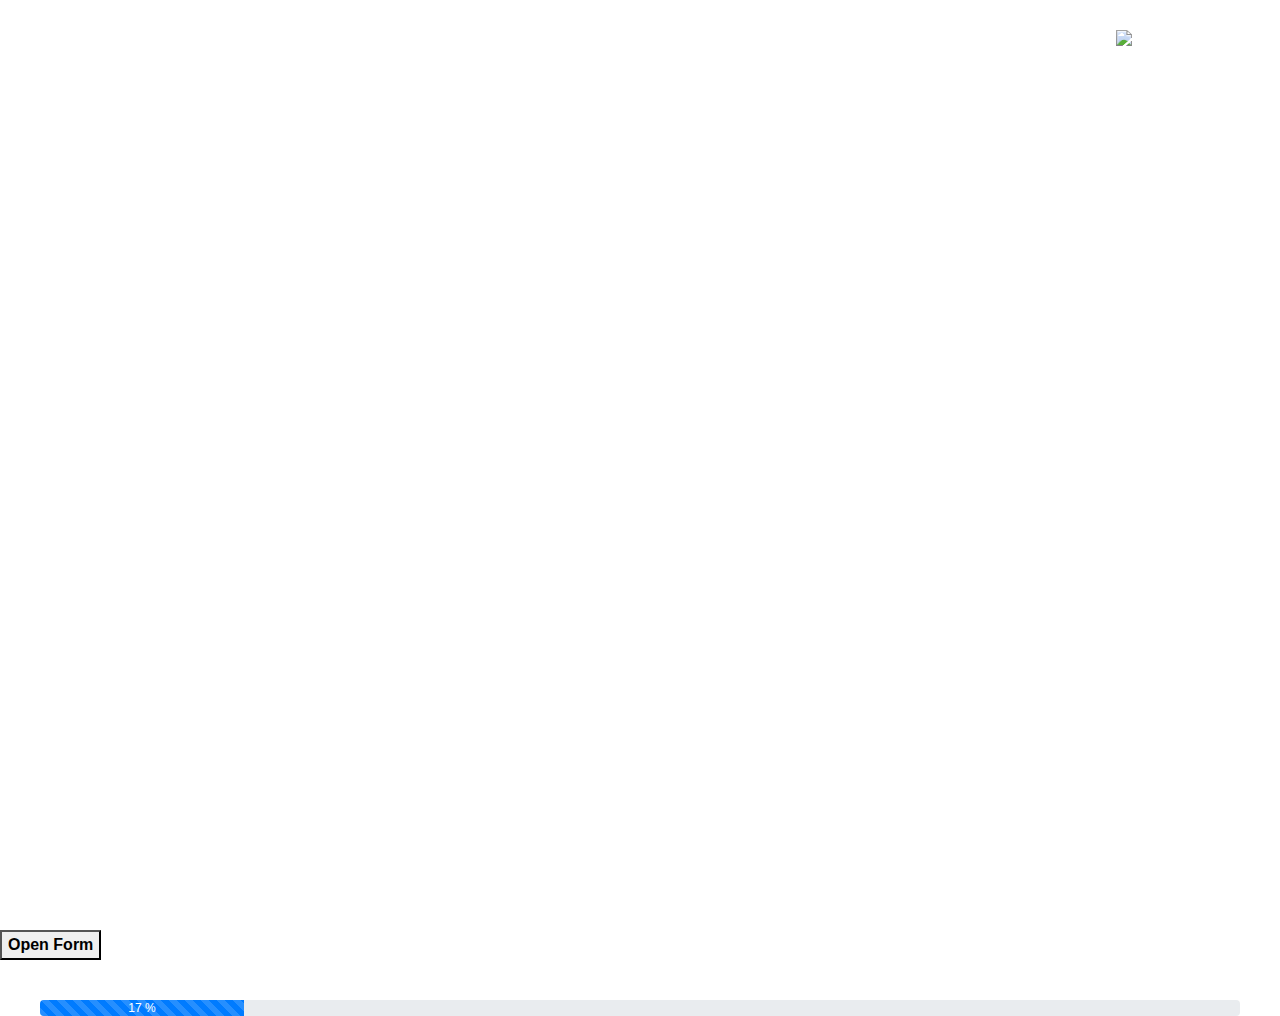
==== bear.html @ 7ff49bf7 "completed progress-bar" ====
<!DOCTYPE html>
<html lang="en">

<head>
    <meta charset="UTF-8">
    <meta http-equiv="X-UA-Compatible" content="IE=edge">
    <meta name="viewport" content="width=device-width, initial-scale=1.0">
    <script type="text/javascript" src="index.js"></script>
    <link rel="stylesheet" href="styleBear.css">
    <link rel="preconnect" href="https://fonts.gstatic.com">
    <link href="https://fonts.googleapis.com/css2?family=Raleway:wght@400;500&display=swap" rel="stylesheet">
    <title>Save the Polar Bear</title>
    <link rel="stylesheet" href="https://stackpath.bootstrapcdn.com/bootstrap/4.5.2/css/bootstrap.min.css">
    <link rel="stylesheet" href="https://maxcdn.bootstrapcdn.com/font-awesome/4.7.0/css/font-awesome.min.css">
    <script src="https://code.jquery.com/jquery-3.5.1.min.js"></script>
    <script src="https://cdn.jsdelivr.net/npm/popper.js@1.16.1/dist/umd/popper.min.js"></script>
    <script src="https://stackpath.bootstrapcdn.com/bootstrap/4.5.2/js/bootstrap.min.js"></script>
</head>

<body>
    <div align="center" class="title" id="title">
        <script>
            loadCountry()
        </script>
    </div>

    <div id="forward" class="nextBtn" style="height: 100%; vertical-align: middle;">
        <a onclick="moveForward();" class="goButton">
            <img id="next" src="forward.png" width="100" style="float: right; margin-right: 5%;">
        </a>
    </div>



    <script type="text/javascript" src="task.js"></script>

    <div class="openBtn">
        <!--
            <form onsubmit="return setAction(this)">
            https://www.javascript-coder.com/html-form/html-form-action/
        -->
        <button class="openButton" onclick="openForm()"><strong>Open Form</strong></button>
    </div>
    <div class="popup">
        <div class="formPopup" id="popupForm">
            <form action="/action_page.php" class="formContainer">
                <h2 style="font-size: 18px; line-height: 20px;">Today you have a climate change trivia:<br><br>What
                    percentage of the global greenhouse gas emissions
                    does the transportation sector emit?</h2>
                <input type="radio" name="trivia" value="a">1%<br>
                <input type="radio" name="trivia" value="b">14%<br>
                <input type="radio" name="trivia" value="c">33%<br>
                <input type="radio" name="trivia" value="d">70%
                <button type="submit" class="btn" style="margin-top: 20px;">Submit</button>
            </form>
        </div>
    </div>
    <script>
        function openForm() {
            document.getElementById("popupForm").style.display = "block";
        }

        function closeForm() {
            document.getElementById("popupForm").style.display = "none";
        }
    </script>


    <!--Progress Bar
        source: https://www.tutorialrepublic.com/twitter-bootstrap-tutorial/bootstrap-progress-bars.php
    -->
    <div class="pb">
        <div class="progress">
            <div class="progress-bar progress-bar-striped" style="min-width: 20px;"></div>
        </div>

        <script type="text/javascript">
            function makeProgress() {
                const total_task = 12
                progress = 2 //localStorage.getItem("currentProgress")
                percentage = Math.round(progress / total_task * 100)

                $(".progress-bar").css("width", percentage + "%").text(percentage + " %");
            }
            makeProgress();
        </script>
    </div>
</body>

</html>
---- styleBear.css ----
body,
html {
    width: 100%;
    height: 100%;
}

body {
    background-image: url("iceberg.gif");
    font-family: 'Raleway', sans-serif;
    color: #1e2e3a;
    height: 100%;
    width: 100%;

    /* Center and scale the image nicely */
    background-position: center;
    background-repeat: no-repeat;
    background-size: cover;

    vertical-align: middle;
}

.title {
    margin-top: 30px;
    font-size: 36px;
}


.nextBtn {
    vertical-align: middle;
}






.popup {
    position: relative;
    text-align: center;
    width: 100%;
}

.formPopup {
    display: none;
    position: fixed;
    left: 45%;
    top: 5%;
    transform: translate(-50%, 5%);
    border: 3px solid #999999;
    z-index: 9;
}

.formContainer {
    max-width: 400px;
    padding: 20px;
    background-color: #fff;
}

.formContainer .btn {
    padding: 12px 20px;
    border: none;
    background-color: #8ebf42;
    color: #fff;
    cursor: pointer;
    width: 100%;
    margin-bottom: 15px;
    opacity: 0.8;
}
tex
.formContainer .btn:hover,
.openButton:hover {
    opacity: 1;
}

.pb{
    margin: 40px;
}
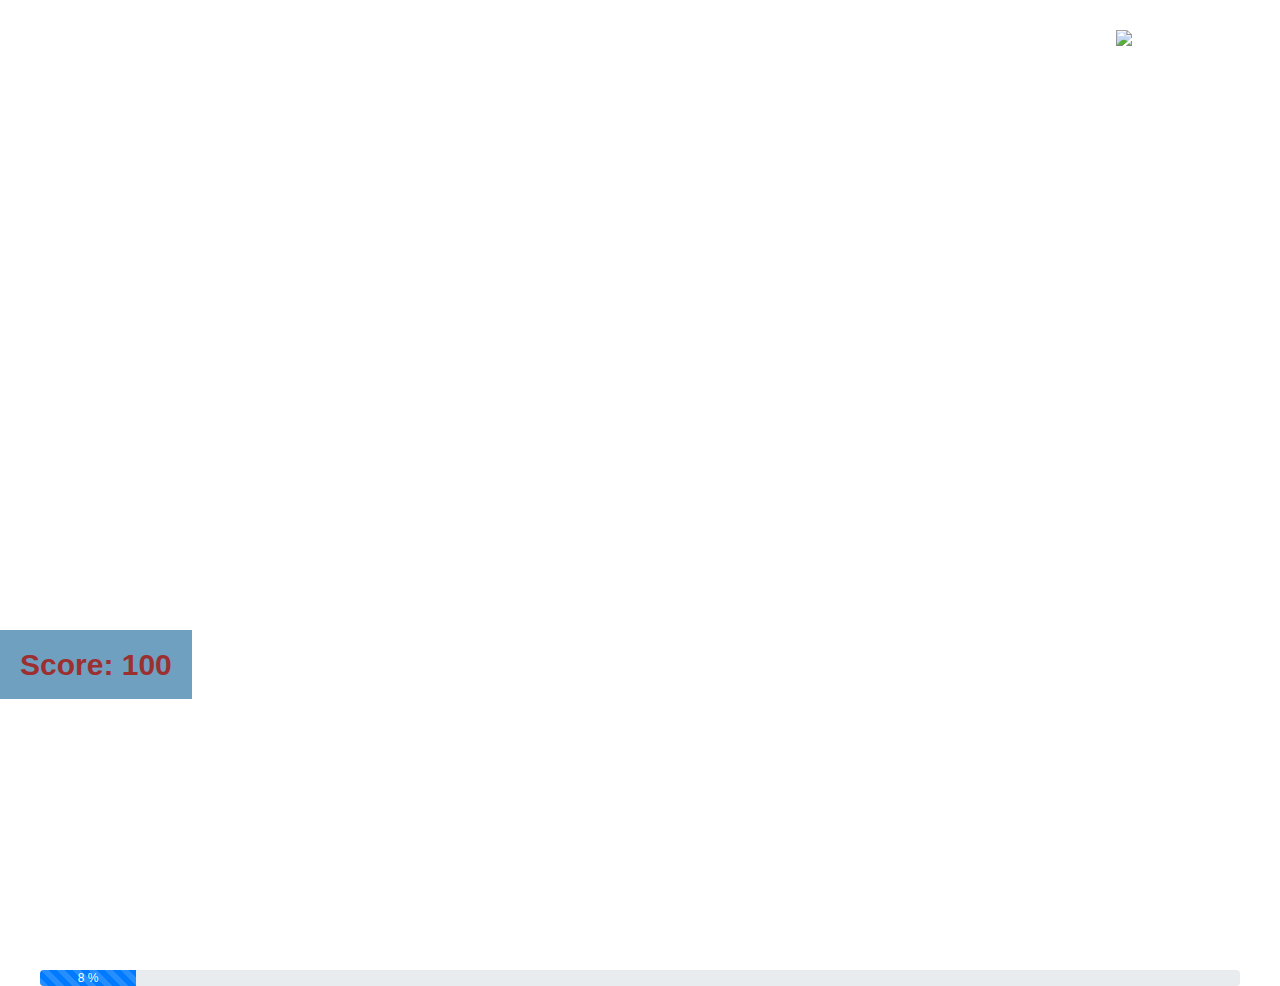
==== commit 818b1db1: "completed show_score" ====
--- a/bear.html
+++ b/bear.html
@@ -17,7 +17,8 @@
     <script src="https://stackpath.bootstrapcdn.com/bootstrap/4.5.2/js/bootstrap.min.js"></script>
 </head>
 
-<body>
+<body onLoad="JavaScript:checkRefresh();">
+
     <div align="center" class="title" id="title">
         <script>
             loadCountry()
@@ -25,25 +26,34 @@
     </div>
 
     <div id="forward" class="nextBtn" style="height: 100%; vertical-align: middle;">
-        <a onclick="moveForward();" class="goButton">
+        <a onclick="openForm();" class="goButton">
             <img id="next" src="forward.png" width="100" style="float: right; margin-right: 5%;">
         </a>
     </div>
 
+    <script type="text/javascript" src="task.js"></script>
 
-
-    <script type="text/javascript" src="task.js"></script>
+    
+    <div class="showScore" id="score">
+        <script>
+            var score = document.getElementById("score")
+            if (localStorage.getItem("score") != null){
+                update_score()
+            } else {
+                const text = document.createTextNode("Score: 100")
+                score.appendChild(text)
+            }   
+        </script>
+    </div>
 
     <div class="openBtn">
         <!--
-            <form onsubmit="return setAction(this)">
-            https://www.javascript-coder.com/html-form/html-form-action/
+            Reference: https://www.earthday.org/the-climate-change-quiz/
         -->
-        <button class="openButton" onclick="openForm()"><strong>Open Form</strong></button>
     </div>
     <div class="popup">
-        <div class="formPopup" id="popupForm">
-            <form action="/action_page.php" class="formContainer">
+        <div class="formPopup" id="popup1">
+            <form action="bear.html" class="formContainer" id="Q1">
                 <h2 style="font-size: 18px; line-height: 20px;">Today you have a climate change trivia:<br><br>What
                     percentage of the global greenhouse gas emissions
                     does the transportation sector emit?</h2>
@@ -51,17 +61,30 @@
                 <input type="radio" name="trivia" value="b">14%<br>
                 <input type="radio" name="trivia" value="c">33%<br>
                 <input type="radio" name="trivia" value="d">70%
-                <button type="submit" class="btn" style="margin-top: 20px;">Submit</button>
+                <button type="submit" class="btn" onclick="collectAnswer()" style="margin-top: 20px;">Submit</button>
             </form>
         </div>
+        <div class="formPopup" id="popup2">
+            <form action="bear.html" class="formContainer" id="Q2">
+                <h2 style="font-size: 18px; line-height: 20px;">Today you have a climate change trivia:<br><br>What
+                    percentage of the global greenhouse gas emissions
+                    does the transportation sector emit?</h2>
+                <input type="radio" name="trivia" value="a">100%<br>
+                <input type="radio" name="trivia" value="b">140%<br>
+                <input type="radio" name="trivia" value="c">330%<br>
+                <input type="radio" name="trivia" value="d">700%
+                <button type="submit" class="btn" onclick="collectAnswer()" style="margin-top: 20px;">Submit</button>
+            </form>
+        </div>
+
     </div>
+
     <script>
         function openForm() {
-            document.getElementById("popupForm").style.display = "block";
-        }
-
-        function closeForm() {
-            document.getElementById("popupForm").style.display = "none";
+            moveForward()
+            progress = localStorage.getItem("currentProgress")
+            popup_id = "popup" + progress.toString()
+            document.getElementById(popup_id).style.display = "block";
         }
     </script>
 
@@ -72,18 +95,10 @@
     <div class="pb">
         <div class="progress">
             <div class="progress-bar progress-bar-striped" style="min-width: 20px;"></div>
+            <script type="text/javascript">
+                makeProgress();
+            </script>
         </div>
-
-        <script type="text/javascript">
-            function makeProgress() {
-                const total_task = 12
-                progress = 2 //localStorage.getItem("currentProgress")
-                percentage = Math.round(progress / total_task * 100)
-
-                $(".progress-bar").css("width", percentage + "%").text(percentage + " %");
-            }
-            makeProgress();
-        </script>
     </div>
 </body>
 
--- a/styleBear.css
+++ b/styleBear.css
@@ -30,10 +30,6 @@
 }
 
 
-
-
-
-
 .popup {
     position: relative;
     text-align: center;
@@ -43,8 +39,8 @@
 .formPopup {
     display: none;
     position: fixed;
-    left: 45%;
-    top: 5%;
+    left: 50%;  
+    top: 30%;
     transform: translate(-50%, 5%);
     border: 3px solid #999999;
     z-index: 9;
@@ -66,7 +62,7 @@
     margin-bottom: 15px;
     opacity: 0.8;
 }
-tex
+
 .formContainer .btn:hover,
 .openButton:hover {
     opacity: 1;
@@ -74,4 +70,15 @@
 
 .pb{
     margin: 40px;
+}
+
+.showScore {
+    top: 70%;
+    font-size: 30px;
+    position: fixed;
+    padding: 12px 20px;
+    border: 10px;
+    background-color: #70a0c0;
+    color: rgb(156, 48, 48);
+    font-weight: bold;
 }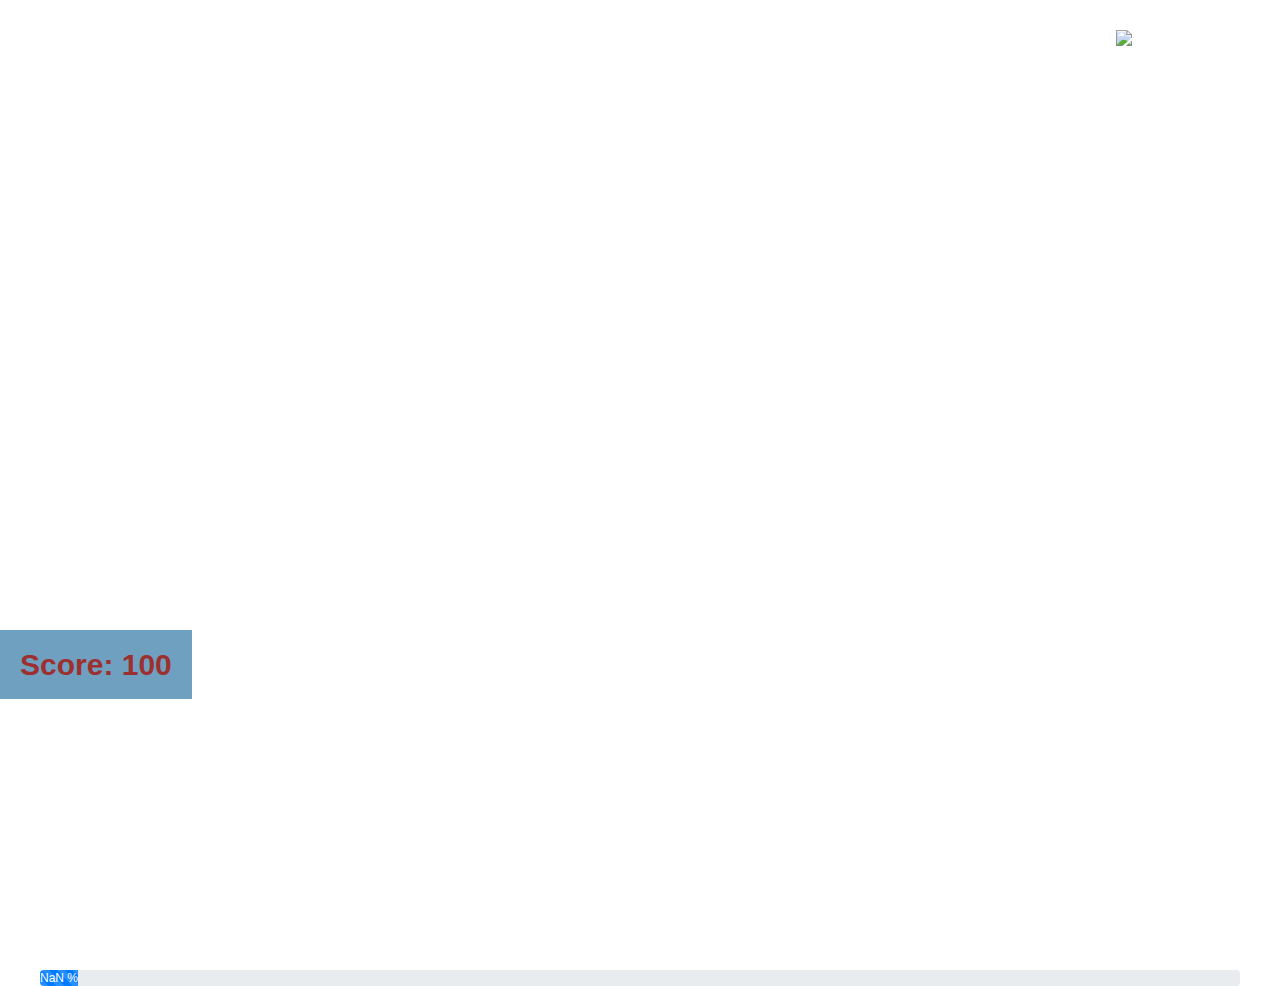
==== commit 5df905cc: "debugged progress-bar, popups, stateHandlers" ====
--- a/bear.html
+++ b/bear.html
@@ -61,7 +61,7 @@
                 <input type="radio" name="trivia" value="b">14%<br>
                 <input type="radio" name="trivia" value="c">33%<br>
                 <input type="radio" name="trivia" value="d">70%
-                <button type="submit" class="btn" onclick="collectAnswer()" style="margin-top: 20px;">Submit</button>
+                <button type="submit" class="btn" id="btn1" onclick="collectAnswer()" style="margin-top: 20px;">Submit</button>
             </form>
         </div>
         <div class="formPopup" id="popup2">
@@ -73,7 +73,103 @@
                 <input type="radio" name="trivia" value="b">140%<br>
                 <input type="radio" name="trivia" value="c">330%<br>
                 <input type="radio" name="trivia" value="d">700%
-                <button type="submit" class="btn" onclick="collectAnswer()" style="margin-top: 20px;">Submit</button>
+                <button type="submit" class="btn" id="btn2" onclick="collectAnswer()" style="margin-top: 20px;" >Submit</button>
+            </form>
+        </div>
+        <div class="formPopup" id="popup3">
+            <form action="bear.html" class="formContainer" id="Q3">
+                <h2 style="font-size: 18px; line-height: 20px;">Today you have a climate change trivia:<br><br>What
+                    percentage of the global greenhouse gas emissions
+                    does the transportation sector emit?</h2>
+                <input type="radio" name="trivia" value="a">100%<br>
+                <input type="radio" name="trivia" value="b">140%<br>
+                <input type="radio" name="trivia" value="c">330%<br>
+                <input type="radio" name="trivia" value="d">700%
+                <button type="submit" class="btn" id="btn3" onclick="collectAnswer()" style="margin-top: 20px;" >Submit</button>
+            </form>
+        </div>
+        <div class="formPopup" id="popup4">
+            <form action="bear.html" class="formContainer" id="Q4">
+                <h2 style="font-size: 18px; line-height: 20px;">Today you have a climate change trivia:<br><br>What
+                    percentage of the global greenhouse gas emissions
+                    does the transportation sector emit?</h2>
+                <input type="radio" name="trivia" value="a">100%<br>
+                <input type="radio" name="trivia" value="b">140%<br>
+                <input type="radio" name="trivia" value="c">330%<br>
+                <input type="radio" name="trivia" value="d">700%
+                <button type="submit" class="btn" id="btn4" onclick="collectAnswer()" style="margin-top: 20px;" >Submit</button>
+            </form>
+        </div>
+        <div class="formPopup" id="popup5">
+            <form action="bear.html" class="formContainer" id="Q5">
+                <h2 style="font-size: 18px; line-height: 20px;">Today you have a climate change trivia:<br><br>What
+                    percentage of the global greenhouse gas emissions
+                    does the transportation sector emit?</h2>
+                <input type="radio" name="trivia" value="a">100%<br>
+                <input type="radio" name="trivia" value="b">140%<br>
+                <input type="radio" name="trivia" value="c">330%<br>
+                <input type="radio" name="trivia" value="d">700%
+                <button type="submit" class="btn" id="btn5" onclick="collectAnswer()" style="margin-top: 20px;" >Submit</button>
+            </form>
+        </div>
+        <div class="formPopup" id="popup6">
+            <form action="bear.html" class="formContainer" id="Q6">
+                <h2 style="font-size: 18px; line-height: 20px;">Today you have a climate change trivia:<br><br>What
+                    percentage of the global greenhouse gas emissions
+                    does the transportation sector emit?</h2>
+                <input type="radio" name="trivia" value="a">100%<br>
+                <input type="radio" name="trivia" value="b">140%<br>
+                <input type="radio" name="trivia" value="c">330%<br>
+                <input type="radio" name="trivia" value="d">700%
+                <button type="submit" class="btn" id="btn6" onclick="collectAnswer()" style="margin-top: 20px;" >Submit</button>
+            </form>
+        </div>
+        <div class="formPopup" id="popup7">
+            <form action="bear.html" class="formContainer" id="Q7">
+                <h2 style="font-size: 18px; line-height: 20px;">Today you have a climate change trivia:<br><br>What
+                    percentage of the global greenhouse gas emissions
+                    does the transportation sector emit?</h2>
+                <input type="radio" name="trivia" value="a">100%<br>
+                <input type="radio" name="trivia" value="b">140%<br>
+                <input type="radio" name="trivia" value="c">330%<br>
+                <input type="radio" name="trivia" value="d">700%
+                <button type="submit" class="btn" id="btn7" onclick="collectAnswer()" style="margin-top: 20px;" >Submit</button>
+            </form>
+        </div>
+        <div class="formPopup" id="popup8">
+            <form action="bear.html" class="formContainer" id="Q8">
+                <h2 style="font-size: 18px; line-height: 20px;">Today you have a climate change trivia:<br><br>What
+                    percentage of the global greenhouse gas emissions
+                    does the transportation sector emit?</h2>
+                <input type="radio" name="trivia" value="a">100%<br>
+                <input type="radio" name="trivia" value="b">140%<br>
+                <input type="radio" name="trivia" value="c">330%<br>
+                <input type="radio" name="trivia" value="d">700%
+                <button type="submit" class="btn" id="btn8" onclick="collectAnswer()" style="margin-top: 20px;" >Submit</button>
+            </form>
+        </div>
+        <div class="formPopup" id="popup9">
+            <form action="bear.html" class="formContainer" id="Q9">
+                <h2 style="font-size: 18px; line-height: 20px;">Today you have a climate change trivia:<br><br>What
+                    percentage of the global greenhouse gas emissions
+                    does the transportation sector emit?</h2>
+                <input type="radio" name="trivia" value="a">100%<br>
+                <input type="radio" name="trivia" value="b">140%<br>
+                <input type="radio" name="trivia" value="c">330%<br>
+                <input type="radio" name="trivia" value="d">700%
+                <button type="submit" class="btn" id="btn9" onclick="collectAnswer()" style="margin-top: 20px;" >Submit</button>
+            </form>
+        </div>
+        <div class="formPopup" id="popup10">
+            <form action="bear.html" class="formContainer" id="Q10">
+                <h2 style="font-size: 18px; line-height: 20px;">Today you have a climate change trivia:<br><br>What
+                    percentage of the global greenhouse gas emissions
+                    does the transportation sector emit?</h2>
+                <input type="radio" name="trivia" value="a">100%<br>
+                <input type="radio" name="trivia" value="b">140%<br>
+                <input type="radio" name="trivia" value="c">330%<br>
+                <input type="radio" name="trivia" value="d">700%
+                <button type="submit" class="btn" id="btn10" onclick="collectAnswer()" style="margin-top: 20px;" >Submit</button>
             </form>
         </div>
 
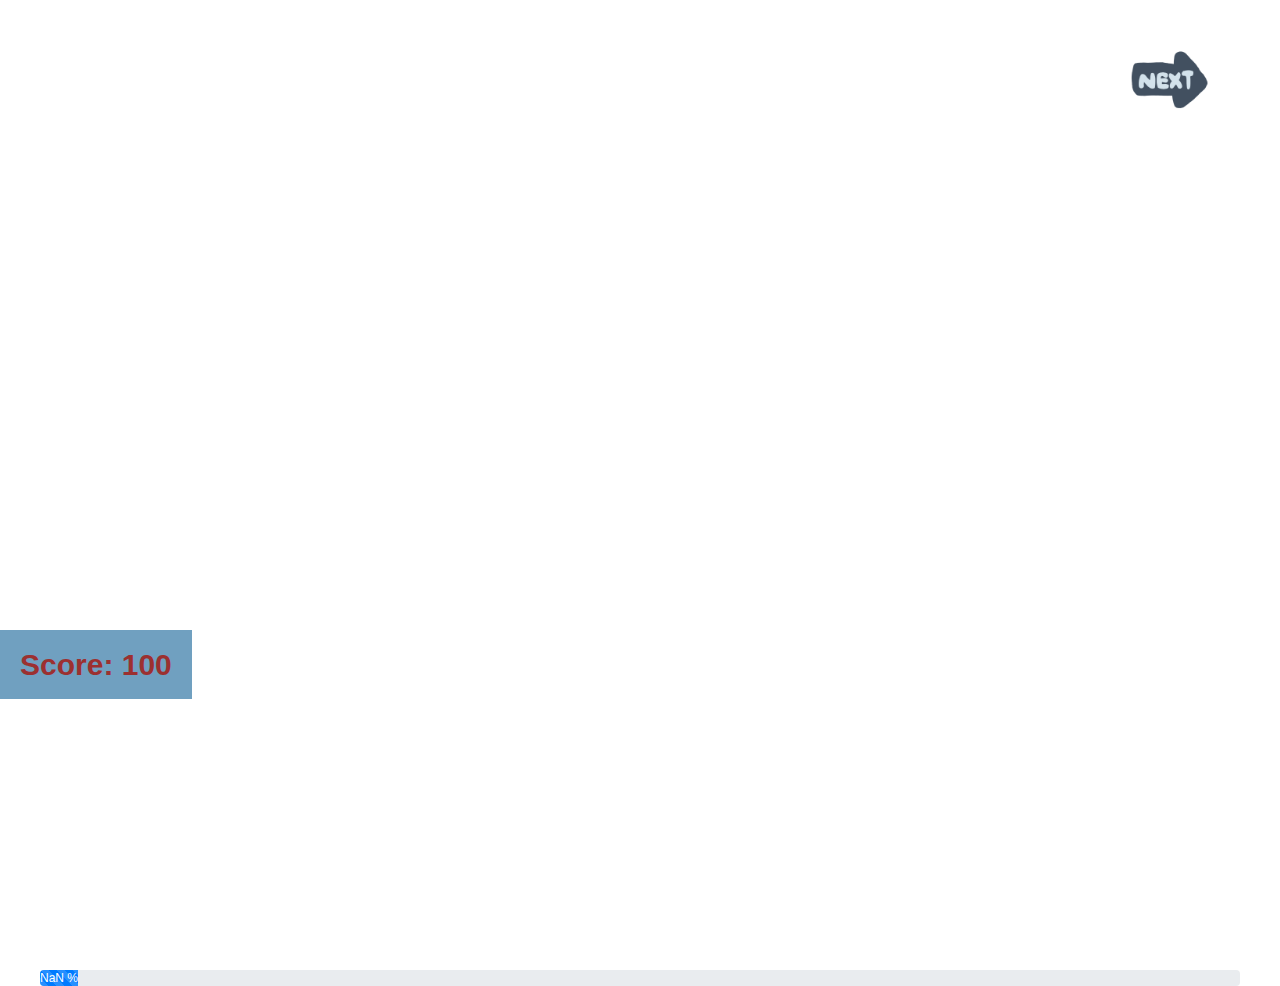
==== commit d0ecd6cf: "Add files via upload" ====
--- a/bear.html
+++ b/bear.html
@@ -1,201 +1,183 @@
-<!DOCTYPE html>
-<html lang="en">
-
-<head>
-    <meta charset="UTF-8">
-    <meta http-equiv="X-UA-Compatible" content="IE=edge">
-    <meta name="viewport" content="width=device-width, initial-scale=1.0">
-    <script type="text/javascript" src="index.js"></script>
-    <link rel="stylesheet" href="styleBear.css">
-    <link rel="preconnect" href="https://fonts.gstatic.com">
-    <link href="https://fonts.googleapis.com/css2?family=Raleway:wght@400;500&display=swap" rel="stylesheet">
-    <title>Save the Polar Bear</title>
-    <link rel="stylesheet" href="https://stackpath.bootstrapcdn.com/bootstrap/4.5.2/css/bootstrap.min.css">
-    <link rel="stylesheet" href="https://maxcdn.bootstrapcdn.com/font-awesome/4.7.0/css/font-awesome.min.css">
-    <script src="https://code.jquery.com/jquery-3.5.1.min.js"></script>
-    <script src="https://cdn.jsdelivr.net/npm/popper.js@1.16.1/dist/umd/popper.min.js"></script>
-    <script src="https://stackpath.bootstrapcdn.com/bootstrap/4.5.2/js/bootstrap.min.js"></script>
-</head>
-
-<body onLoad="JavaScript:checkRefresh();">
-
-    <div align="center" class="title" id="title">
-        <script>
-            loadCountry()
-        </script>
-    </div>
-
-    <div id="forward" class="nextBtn" style="height: 100%; vertical-align: middle;">
-        <a onclick="openForm();" class="goButton">
-            <img id="next" src="forward.png" width="100" style="float: right; margin-right: 5%;">
-        </a>
-    </div>
-
-    <script type="text/javascript" src="task.js"></script>
-
-    
-    <div class="showScore" id="score">
-        <script>
-            var score = document.getElementById("score")
-            if (localStorage.getItem("score") != null){
-                update_score()
-            } else {
-                const text = document.createTextNode("Score: 100")
-                score.appendChild(text)
-            }   
-        </script>
-    </div>
-
-    <div class="openBtn">
-        <!--
-            Reference: https://www.earthday.org/the-climate-change-quiz/
-        -->
-    </div>
-    <div class="popup">
-        <div class="formPopup" id="popup1">
-            <form action="bear.html" class="formContainer" id="Q1">
-                <h2 style="font-size: 18px; line-height: 20px;">Today you have a climate change trivia:<br><br>What
-                    percentage of the global greenhouse gas emissions
-                    does the transportation sector emit?</h2>
-                <input type="radio" name="trivia" value="a">1%<br>
-                <input type="radio" name="trivia" value="b">14%<br>
-                <input type="radio" name="trivia" value="c">33%<br>
-                <input type="radio" name="trivia" value="d">70%
-                <button type="submit" class="btn" id="btn1" onclick="collectAnswer()" style="margin-top: 20px;">Submit</button>
-            </form>
-        </div>
-        <div class="formPopup" id="popup2">
-            <form action="bear.html" class="formContainer" id="Q2">
-                <h2 style="font-size: 18px; line-height: 20px;">Today you have a climate change trivia:<br><br>What
-                    percentage of the global greenhouse gas emissions
-                    does the transportation sector emit?</h2>
-                <input type="radio" name="trivia" value="a">100%<br>
-                <input type="radio" name="trivia" value="b">140%<br>
-                <input type="radio" name="trivia" value="c">330%<br>
-                <input type="radio" name="trivia" value="d">700%
-                <button type="submit" class="btn" id="btn2" onclick="collectAnswer()" style="margin-top: 20px;" >Submit</button>
-            </form>
-        </div>
-        <div class="formPopup" id="popup3">
-            <form action="bear.html" class="formContainer" id="Q3">
-                <h2 style="font-size: 18px; line-height: 20px;">Today you have a climate change trivia:<br><br>What
-                    percentage of the global greenhouse gas emissions
-                    does the transportation sector emit?</h2>
-                <input type="radio" name="trivia" value="a">100%<br>
-                <input type="radio" name="trivia" value="b">140%<br>
-                <input type="radio" name="trivia" value="c">330%<br>
-                <input type="radio" name="trivia" value="d">700%
-                <button type="submit" class="btn" id="btn3" onclick="collectAnswer()" style="margin-top: 20px;" >Submit</button>
-            </form>
-        </div>
-        <div class="formPopup" id="popup4">
-            <form action="bear.html" class="formContainer" id="Q4">
-                <h2 style="font-size: 18px; line-height: 20px;">Today you have a climate change trivia:<br><br>What
-                    percentage of the global greenhouse gas emissions
-                    does the transportation sector emit?</h2>
-                <input type="radio" name="trivia" value="a">100%<br>
-                <input type="radio" name="trivia" value="b">140%<br>
-                <input type="radio" name="trivia" value="c">330%<br>
-                <input type="radio" name="trivia" value="d">700%
-                <button type="submit" class="btn" id="btn4" onclick="collectAnswer()" style="margin-top: 20px;" >Submit</button>
-            </form>
-        </div>
-        <div class="formPopup" id="popup5">
-            <form action="bear.html" class="formContainer" id="Q5">
-                <h2 style="font-size: 18px; line-height: 20px;">Today you have a climate change trivia:<br><br>What
-                    percentage of the global greenhouse gas emissions
-                    does the transportation sector emit?</h2>
-                <input type="radio" name="trivia" value="a">100%<br>
-                <input type="radio" name="trivia" value="b">140%<br>
-                <input type="radio" name="trivia" value="c">330%<br>
-                <input type="radio" name="trivia" value="d">700%
-                <button type="submit" class="btn" id="btn5" onclick="collectAnswer()" style="margin-top: 20px;" >Submit</button>
-            </form>
-        </div>
-        <div class="formPopup" id="popup6">
-            <form action="bear.html" class="formContainer" id="Q6">
-                <h2 style="font-size: 18px; line-height: 20px;">Today you have a climate change trivia:<br><br>What
-                    percentage of the global greenhouse gas emissions
-                    does the transportation sector emit?</h2>
-                <input type="radio" name="trivia" value="a">100%<br>
-                <input type="radio" name="trivia" value="b">140%<br>
-                <input type="radio" name="trivia" value="c">330%<br>
-                <input type="radio" name="trivia" value="d">700%
-                <button type="submit" class="btn" id="btn6" onclick="collectAnswer()" style="margin-top: 20px;" >Submit</button>
-            </form>
-        </div>
-        <div class="formPopup" id="popup7">
-            <form action="bear.html" class="formContainer" id="Q7">
-                <h2 style="font-size: 18px; line-height: 20px;">Today you have a climate change trivia:<br><br>What
-                    percentage of the global greenhouse gas emissions
-                    does the transportation sector emit?</h2>
-                <input type="radio" name="trivia" value="a">100%<br>
-                <input type="radio" name="trivia" value="b">140%<br>
-                <input type="radio" name="trivia" value="c">330%<br>
-                <input type="radio" name="trivia" value="d">700%
-                <button type="submit" class="btn" id="btn7" onclick="collectAnswer()" style="margin-top: 20px;" >Submit</button>
-            </form>
-        </div>
-        <div class="formPopup" id="popup8">
-            <form action="bear.html" class="formContainer" id="Q8">
-                <h2 style="font-size: 18px; line-height: 20px;">Today you have a climate change trivia:<br><br>What
-                    percentage of the global greenhouse gas emissions
-                    does the transportation sector emit?</h2>
-                <input type="radio" name="trivia" value="a">100%<br>
-                <input type="radio" name="trivia" value="b">140%<br>
-                <input type="radio" name="trivia" value="c">330%<br>
-                <input type="radio" name="trivia" value="d">700%
-                <button type="submit" class="btn" id="btn8" onclick="collectAnswer()" style="margin-top: 20px;" >Submit</button>
-            </form>
-        </div>
-        <div class="formPopup" id="popup9">
-            <form action="bear.html" class="formContainer" id="Q9">
-                <h2 style="font-size: 18px; line-height: 20px;">Today you have a climate change trivia:<br><br>What
-                    percentage of the global greenhouse gas emissions
-                    does the transportation sector emit?</h2>
-                <input type="radio" name="trivia" value="a">100%<br>
-                <input type="radio" name="trivia" value="b">140%<br>
-                <input type="radio" name="trivia" value="c">330%<br>
-                <input type="radio" name="trivia" value="d">700%
-                <button type="submit" class="btn" id="btn9" onclick="collectAnswer()" style="margin-top: 20px;" >Submit</button>
-            </form>
-        </div>
-        <div class="formPopup" id="popup10">
-            <form action="bear.html" class="formContainer" id="Q10">
-                <h2 style="font-size: 18px; line-height: 20px;">Today you have a climate change trivia:<br><br>What
-                    percentage of the global greenhouse gas emissions
-                    does the transportation sector emit?</h2>
-                <input type="radio" name="trivia" value="a">100%<br>
-                <input type="radio" name="trivia" value="b">140%<br>
-                <input type="radio" name="trivia" value="c">330%<br>
-                <input type="radio" name="trivia" value="d">700%
-                <button type="submit" class="btn" id="btn10" onclick="collectAnswer()" style="margin-top: 20px;" >Submit</button>
-            </form>
-        </div>
-
-    </div>
-
-    <script>
-        function openForm() {
-            moveForward()
-            progress = localStorage.getItem("currentProgress")
-            popup_id = "popup" + progress.toString()
-            document.getElementById(popup_id).style.display = "block";
-        }
-    </script>
-
-
-    <!--Progress Bar
-        source: https://www.tutorialrepublic.com/twitter-bootstrap-tutorial/bootstrap-progress-bars.php
-    -->
-    <div class="pb">
-        <div class="progress">
-            <div class="progress-bar progress-bar-striped" style="min-width: 20px;"></div>
-            <script type="text/javascript">
-                makeProgress();
-            </script>
-        </div>
-    </div>
-</body>
-
+<!DOCTYPE html>
+<html lang="en">
+
+<head>
+    <meta charset="UTF-8">
+    <meta http-equiv="X-UA-Compatible" content="IE=edge">
+    <meta name="viewport" content="width=device-width, initial-scale=1.0">
+    <script type="text/javascript" src="index.js"></script>
+    <link rel="stylesheet" href="styleBear.css">
+    <link rel="preconnect" href="https://fonts.gstatic.com">
+    <link href="https://fonts.googleapis.com/css2?family=Raleway:wght@400;500&display=swap" rel="stylesheet">
+    <title>Save the Polar Bear</title>
+    <link rel="stylesheet" href="https://stackpath.bootstrapcdn.com/bootstrap/4.5.2/css/bootstrap.min.css">
+    <link rel="stylesheet" href="https://maxcdn.bootstrapcdn.com/font-awesome/4.7.0/css/font-awesome.min.css">
+    <script src="https://code.jquery.com/jquery-3.5.1.min.js"></script>
+    <script src="https://cdn.jsdelivr.net/npm/popper.js@1.16.1/dist/umd/popper.min.js"></script>
+    <script src="https://stackpath.bootstrapcdn.com/bootstrap/4.5.2/js/bootstrap.min.js"></script>
+</head>
+
+<body onLoad="JavaScript:checkRefresh();">
+
+    <div align="center" class="title" id="title">
+        <script>
+            loadCountry()
+        </script>
+    </div>
+
+    <div id="forward" class="nextBtn" style="height: 100%; vertical-align: middle;">
+        <a onclick="openForm();" class="goButton">
+            <img id="next" src="forward.png" width="100" style="float: right; margin-right: 5%;">
+        </a>
+    </div>
+
+    <script type="text/javascript" src="task.js"></script>
+
+    
+    <div class="showScore" id="score">
+        <script>
+            var score = document.getElementById("score")
+            if (localStorage.getItem("score") != null){
+                update_score()
+            } else {
+                const text = document.createTextNode("Score: 100")
+                score.appendChild(text)
+            }   
+        </script>
+    </div>
+
+    <div class="openBtn">
+        <!--
+            Reference: https://www.earthday.org/the-climate-change-quiz/
+        -->
+    </div>
+    <div class="popup">
+        <div class="formPopup" id="popup1">
+            <form action="bear.html" class="formContainer" id="Q1">
+                <h2 style="font-size: 18px; line-height: 20px;">Today you have a climate change trivia:<br><br>What
+                    percentage of the global greenhouse gas emissions
+                    does the transportation sector emit?</h2>
+                <input type="radio" name="trivia" value="a">1%<br>
+                <input type="radio" name="trivia" value="b">14%<br>
+                <input type="radio" name="trivia" value="c">29%<br>
+                <input type="radio" name="trivia" value="d">70%
+                <button type="submit" class="btn" id="btn1" onclick="collectAnswer()" style="margin-top: 20px;">Submit</button>
+            </form>
+        </div>
+        <div class="formPopup" id="popup2">
+            <form action="bear.html" class="formContainer" id="Q2">
+                <h2 style="font-size: 18px; line-height: 20px;">Globally, which of the following economic sectors emits the largest percentage of greenhouse gas emissions?</h2>
+                <input type="radio" name="trivia" value="a">Transportation<br>
+                <input type="radio" name="trivia" value="b">Building<br>
+                <input type="radio" name="trivia" value="c">Industry<br>
+                <input type="radio" name="trivia" value="d">Electrcity and heat production
+                <button type="submit" class="btn" id="btn2" onclick="collectAnswer()" style="margin-top: 20px;" >Submit</button>
+            </form>
+        </div>
+        <div class="formPopup" id="popup3">
+            <form action="bear.html" class="formContainer" id="Q3">
+                <h2 style="font-size: 18px; line-height: 20px;">Which has been the hottest year on record?</h2>
+                <input type="radio" name="trivia" value="a">2016<br>
+                <input type="radio" name="trivia" value="b">2020<br>
+                <input type="radio" name="trivia" value="c">All of the above<br>
+                <input type="radio" name="trivia" value="d">None of the above
+                <button type="submit" class="btn" id="btn3" onclick="collectAnswer()" style="margin-top: 20px;" >Submit</button>
+            </form>
+        </div>
+        <div class="formPopup" id="popup4">
+            <form action="bear.html" class="formContainer" id="Q4">
+                <h2 style="font-size: 18px; line-height: 20px;">Which of the following is the biggest cause of global warming?</h2>
+                <input type="radio" name="trivia" value="a">Decomposing plants<br>
+                <input type="radio" name="trivia" value="b">Burning oil, gas and coal<br>
+                <input type="radio" name="trivia" value="c">Natural variation of the planet<br>
+                <input type="radio" name="trivia" value="d">Pollution from wildfires
+                <button type="submit" class="btn" id="btn4" onclick="collectAnswer()" style="margin-top: 20px;" >Submit</button>
+            </form>
+        </div>
+        <div class="formPopup" id="popup5">
+            <form action="bear.html" class="formContainer" id="Q5">
+                <h2 style="font-size: 18px; line-height: 20px;">How much has sea level risen since 1900 (global average)?</h2>
+                <input type="radio" name="trivia" value="a">21cm<br>
+                <input type="radio" name="trivia" value="b">24cm<br>
+                <input type="radio" name="trivia" value="c">30cm<br>
+                <input type="radio" name="trivia" value="d">63cm
+                <button type="submit" class="btn" id="btn5" onclick="collectAnswer()" style="margin-top: 20px;" >Submit</button>
+            </form>
+        </div>
+        <div class="formPopup" id="popup6">
+            <form action="bear.html" class="formContainer" id="Q6">
+                <h2 style="font-size: 18px; line-height: 20px;">What percentage of the earth’s atmosphere is comprised of carbon dioxide, the greenhouse gas?</h2>
+                <input type="radio" name="trivia" value="a">0.04<br>
+                <input type="radio" name="trivia" value="b">1.04<br>
+                <input type="radio" name="trivia" value="c">4.04<br>
+                <input type="radio" name="trivia" value="d">40.04
+                <button type="submit" class="btn" id="btn6" onclick="collectAnswer()" style="margin-top: 20px;" >Submit</button>
+            </form>
+        </div>
+        <div class="formPopup" id="popup7">
+            <form action="bear.html" class="formContainer" id="Q7">
+                <h2 style="font-size: 18px; line-height: 20px;">What is the goal of the 2015 Paris climate accord?</h2>
+                <input type="radio" name="trivia" value="a">Limit global warming to well below 1C<br>
+                <input type="radio" name="trivia" value="b">Limit global warming to well below 2C<br>
+                <input type="radio" name="trivia" value="c">Limit global warming to well below 4C<br>
+                <input type="radio" name="trivia" value="d">Eradicate fossil fuels
+                <button type="submit" class="btn" id="btn7" onclick="collectAnswer()" style="margin-top: 20px;" >Submit</button>
+            </form>
+        </div>
+        <div class="formPopup" id="popup8">
+            <form action="bear.html" class="formContainer" id="Q8">
+                <h2 style="font-size: 18px; line-height: 20px;">What percentage of the world’s electricity came from wind and solar power (in Q1 2020)?</h2>
+                <input type="radio" name="trivia" value="a">5%<br>
+                <input type="radio" name="trivia" value="b">7%<br>
+                <input type="radio" name="trivia" value="c">9%<br>
+                <input type="radio" name="trivia" value="d">11%
+                <button type="submit" class="btn" id="btn8" onclick="collectAnswer()" style="margin-top: 20px;" >Submit</button>
+            </form>
+        </div>
+        <div class="formPopup" id="popup9">
+            <form action="bear.html" class="formContainer" id="Q9">
+                <h2 style="font-size: 18px; line-height: 20px;">What is the world’s simplest molecule and a potential source of clean energy?</h2>
+                <input type="radio" name="trivia" value="a">Hydrogen<br>
+                <input type="radio" name="trivia" value="b">Methane<br>
+                <input type="radio" name="trivia" value="c">Ammonia<br>
+                <input type="radio" name="trivia" value="d">Lithium
+                <button type="submit" class="btn" id="btn9" onclick="collectAnswer()" style="margin-top: 20px;" >Submit</button>
+            </form>
+        </div>
+        <div class="formPopup" id="popup10">
+            <form action="bear.html" class="formContainer" id="Q10">
+                <h2 style="font-size: 18px; line-height: 20px;">How did global energy-related CO2 emissions change during 2020, compared with 2019? (in per cent)</h2>
+                <input type="radio" name="trivia" value="a">2<br>
+                <input type="radio" name="trivia" value="b">4<br>
+                <input type="radio" name="trivia" value="c">6<br>
+                <input type="radio" name="trivia" value="d">-6
+                <button type="submit" class="btn" id="btn10" onclick="collectAnswer()" style="margin-top: 20px;" >Submit</button>
+            </form>
+        </div>
+
+    </div>
+
+    <script>
+        function openForm() {
+            moveForward()
+            progress = localStorage.getItem("currentProgress")
+            popup_id = "popup" + progress.toString()
+            document.getElementById(popup_id).style.display = "block";
+        }
+    </script>
+
+
+    <!--Progress Bar
+        source: https://www.tutorialrepublic.com/twitter-bootstrap-tutorial/bootstrap-progress-bars.php
+    -->
+    <div class="pb">
+        <div class="progress">
+            <div class="progress-bar progress-bar-striped" style="min-width: 20px;"></div>
+            <script type="text/javascript">
+                makeProgress();
+            </script>
+        </div>
+    </div>
+</body>
+
 </html>--- a/styleBear.css
+++ b/styleBear.css
@@ -70,6 +70,7 @@
 
 .pb{
     margin: 40px;
+    bottom: 20%;
 }
 
 .showScore {
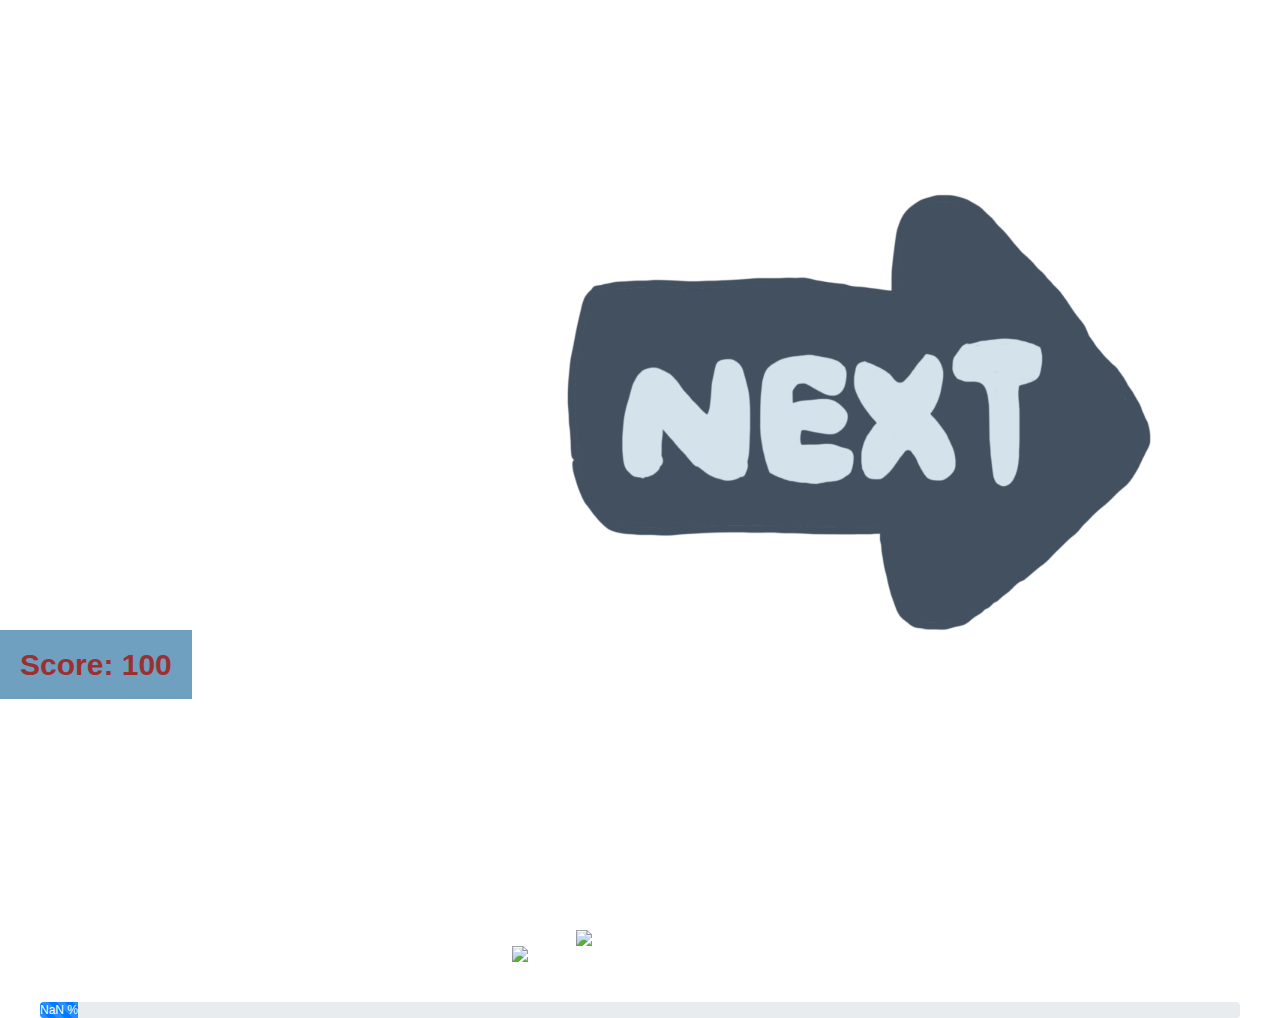
==== commit be83e007: "completed quiz" ====
--- a/bear.html
+++ b/bear.html
@@ -1,183 +1,188 @@
-<!DOCTYPE html>
-<html lang="en">
-
-<head>
-    <meta charset="UTF-8">
-    <meta http-equiv="X-UA-Compatible" content="IE=edge">
-    <meta name="viewport" content="width=device-width, initial-scale=1.0">
-    <script type="text/javascript" src="index.js"></script>
-    <link rel="stylesheet" href="styleBear.css">
-    <link rel="preconnect" href="https://fonts.gstatic.com">
-    <link href="https://fonts.googleapis.com/css2?family=Raleway:wght@400;500&display=swap" rel="stylesheet">
-    <title>Save the Polar Bear</title>
-    <link rel="stylesheet" href="https://stackpath.bootstrapcdn.com/bootstrap/4.5.2/css/bootstrap.min.css">
-    <link rel="stylesheet" href="https://maxcdn.bootstrapcdn.com/font-awesome/4.7.0/css/font-awesome.min.css">
-    <script src="https://code.jquery.com/jquery-3.5.1.min.js"></script>
-    <script src="https://cdn.jsdelivr.net/npm/popper.js@1.16.1/dist/umd/popper.min.js"></script>
-    <script src="https://stackpath.bootstrapcdn.com/bootstrap/4.5.2/js/bootstrap.min.js"></script>
-</head>
-
-<body onLoad="JavaScript:checkRefresh();">
-
-    <div align="center" class="title" id="title">
-        <script>
-            loadCountry()
-        </script>
-    </div>
-
-    <div id="forward" class="nextBtn" style="height: 100%; vertical-align: middle;">
-        <a onclick="openForm();" class="goButton">
-            <img id="next" src="forward.png" width="100" style="float: right; margin-right: 5%;">
-        </a>
-    </div>
-
-    <script type="text/javascript" src="task.js"></script>
-
-    
-    <div class="showScore" id="score">
-        <script>
-            var score = document.getElementById("score")
-            if (localStorage.getItem("score") != null){
-                update_score()
-            } else {
-                const text = document.createTextNode("Score: 100")
-                score.appendChild(text)
-            }   
-        </script>
-    </div>
-
-    <div class="openBtn">
-        <!--
-            Reference: https://www.earthday.org/the-climate-change-quiz/
-        -->
-    </div>
-    <div class="popup">
-        <div class="formPopup" id="popup1">
-            <form action="bear.html" class="formContainer" id="Q1">
-                <h2 style="font-size: 18px; line-height: 20px;">Today you have a climate change trivia:<br><br>What
-                    percentage of the global greenhouse gas emissions
-                    does the transportation sector emit?</h2>
-                <input type="radio" name="trivia" value="a">1%<br>
-                <input type="radio" name="trivia" value="b">14%<br>
-                <input type="radio" name="trivia" value="c">29%<br>
-                <input type="radio" name="trivia" value="d">70%
-                <button type="submit" class="btn" id="btn1" onclick="collectAnswer()" style="margin-top: 20px;">Submit</button>
-            </form>
-        </div>
-        <div class="formPopup" id="popup2">
-            <form action="bear.html" class="formContainer" id="Q2">
-                <h2 style="font-size: 18px; line-height: 20px;">Globally, which of the following economic sectors emits the largest percentage of greenhouse gas emissions?</h2>
-                <input type="radio" name="trivia" value="a">Transportation<br>
-                <input type="radio" name="trivia" value="b">Building<br>
-                <input type="radio" name="trivia" value="c">Industry<br>
-                <input type="radio" name="trivia" value="d">Electrcity and heat production
-                <button type="submit" class="btn" id="btn2" onclick="collectAnswer()" style="margin-top: 20px;" >Submit</button>
-            </form>
-        </div>
-        <div class="formPopup" id="popup3">
-            <form action="bear.html" class="formContainer" id="Q3">
-                <h2 style="font-size: 18px; line-height: 20px;">Which has been the hottest year on record?</h2>
-                <input type="radio" name="trivia" value="a">2016<br>
-                <input type="radio" name="trivia" value="b">2020<br>
-                <input type="radio" name="trivia" value="c">All of the above<br>
-                <input type="radio" name="trivia" value="d">None of the above
-                <button type="submit" class="btn" id="btn3" onclick="collectAnswer()" style="margin-top: 20px;" >Submit</button>
-            </form>
-        </div>
-        <div class="formPopup" id="popup4">
-            <form action="bear.html" class="formContainer" id="Q4">
-                <h2 style="font-size: 18px; line-height: 20px;">Which of the following is the biggest cause of global warming?</h2>
-                <input type="radio" name="trivia" value="a">Decomposing plants<br>
-                <input type="radio" name="trivia" value="b">Burning oil, gas and coal<br>
-                <input type="radio" name="trivia" value="c">Natural variation of the planet<br>
-                <input type="radio" name="trivia" value="d">Pollution from wildfires
-                <button type="submit" class="btn" id="btn4" onclick="collectAnswer()" style="margin-top: 20px;" >Submit</button>
-            </form>
-        </div>
-        <div class="formPopup" id="popup5">
-            <form action="bear.html" class="formContainer" id="Q5">
-                <h2 style="font-size: 18px; line-height: 20px;">How much has sea level risen since 1900 (global average)?</h2>
-                <input type="radio" name="trivia" value="a">21cm<br>
-                <input type="radio" name="trivia" value="b">24cm<br>
-                <input type="radio" name="trivia" value="c">30cm<br>
-                <input type="radio" name="trivia" value="d">63cm
-                <button type="submit" class="btn" id="btn5" onclick="collectAnswer()" style="margin-top: 20px;" >Submit</button>
-            </form>
-        </div>
-        <div class="formPopup" id="popup6">
-            <form action="bear.html" class="formContainer" id="Q6">
-                <h2 style="font-size: 18px; line-height: 20px;">What percentage of the earth’s atmosphere is comprised of carbon dioxide, the greenhouse gas?</h2>
-                <input type="radio" name="trivia" value="a">0.04<br>
-                <input type="radio" name="trivia" value="b">1.04<br>
-                <input type="radio" name="trivia" value="c">4.04<br>
-                <input type="radio" name="trivia" value="d">40.04
-                <button type="submit" class="btn" id="btn6" onclick="collectAnswer()" style="margin-top: 20px;" >Submit</button>
-            </form>
-        </div>
-        <div class="formPopup" id="popup7">
-            <form action="bear.html" class="formContainer" id="Q7">
-                <h2 style="font-size: 18px; line-height: 20px;">What is the goal of the 2015 Paris climate accord?</h2>
-                <input type="radio" name="trivia" value="a">Limit global warming to well below 1C<br>
-                <input type="radio" name="trivia" value="b">Limit global warming to well below 2C<br>
-                <input type="radio" name="trivia" value="c">Limit global warming to well below 4C<br>
-                <input type="radio" name="trivia" value="d">Eradicate fossil fuels
-                <button type="submit" class="btn" id="btn7" onclick="collectAnswer()" style="margin-top: 20px;" >Submit</button>
-            </form>
-        </div>
-        <div class="formPopup" id="popup8">
-            <form action="bear.html" class="formContainer" id="Q8">
-                <h2 style="font-size: 18px; line-height: 20px;">What percentage of the world’s electricity came from wind and solar power (in Q1 2020)?</h2>
-                <input type="radio" name="trivia" value="a">5%<br>
-                <input type="radio" name="trivia" value="b">7%<br>
-                <input type="radio" name="trivia" value="c">9%<br>
-                <input type="radio" name="trivia" value="d">11%
-                <button type="submit" class="btn" id="btn8" onclick="collectAnswer()" style="margin-top: 20px;" >Submit</button>
-            </form>
-        </div>
-        <div class="formPopup" id="popup9">
-            <form action="bear.html" class="formContainer" id="Q9">
-                <h2 style="font-size: 18px; line-height: 20px;">What is the world’s simplest molecule and a potential source of clean energy?</h2>
-                <input type="radio" name="trivia" value="a">Hydrogen<br>
-                <input type="radio" name="trivia" value="b">Methane<br>
-                <input type="radio" name="trivia" value="c">Ammonia<br>
-                <input type="radio" name="trivia" value="d">Lithium
-                <button type="submit" class="btn" id="btn9" onclick="collectAnswer()" style="margin-top: 20px;" >Submit</button>
-            </form>
-        </div>
-        <div class="formPopup" id="popup10">
-            <form action="bear.html" class="formContainer" id="Q10">
-                <h2 style="font-size: 18px; line-height: 20px;">How did global energy-related CO2 emissions change during 2020, compared with 2019? (in per cent)</h2>
-                <input type="radio" name="trivia" value="a">2<br>
-                <input type="radio" name="trivia" value="b">4<br>
-                <input type="radio" name="trivia" value="c">6<br>
-                <input type="radio" name="trivia" value="d">-6
-                <button type="submit" class="btn" id="btn10" onclick="collectAnswer()" style="margin-top: 20px;" >Submit</button>
-            </form>
-        </div>
-
-    </div>
-
-    <script>
-        function openForm() {
-            moveForward()
-            progress = localStorage.getItem("currentProgress")
-            popup_id = "popup" + progress.toString()
-            document.getElementById(popup_id).style.display = "block";
-        }
-    </script>
-
-
-    <!--Progress Bar
-        source: https://www.tutorialrepublic.com/twitter-bootstrap-tutorial/bootstrap-progress-bars.php
-    -->
-    <div class="pb">
-        <div class="progress">
-            <div class="progress-bar progress-bar-striped" style="min-width: 20px;"></div>
-            <script type="text/javascript">
-                makeProgress();
-            </script>
-        </div>
-    </div>
-</body>
-
+<!DOCTYPE html>
+<html lang="en">
+
+<head>
+    <meta charset="UTF-8">
+    <meta http-equiv="X-UA-Compatible" content="IE=edge">
+    <meta name="viewport" content="width=device-width, initial-scale=1.0">
+    <script type="text/javascript" src="index.js"></script>
+    <link rel="stylesheet" href="styleBear.css">
+    <link rel="preconnect" href="https://fonts.gstatic.com">
+    <link href="https://fonts.googleapis.com/css2?family=Raleway:wght@400;500&display=swap" rel="stylesheet">
+    <title>Save the Polar Bear</title>
+    <link rel="stylesheet" href="https://stackpath.bootstrapcdn.com/bootstrap/4.5.2/css/bootstrap.min.css">
+    <link rel="stylesheet" href="https://maxcdn.bootstrapcdn.com/font-awesome/4.7.0/css/font-awesome.min.css">
+    <script src="https://code.jquery.com/jquery-3.5.1.min.js"></script>
+    <script src="https://cdn.jsdelivr.net/npm/popper.js@1.16.1/dist/umd/popper.min.js"></script>
+    <script src="https://stackpath.bootstrapcdn.com/bootstrap/4.5.2/js/bootstrap.min.js"></script>
+</head>
+
+<body onLoad="JavaScript:checkRefresh();">
+
+    <div align="center" class="title" id="title">
+        <script>
+            loadCountry()
+        </script>
+    </div>
+
+    <div id="forward" class="nextBtn" style="height: 100%; vertical-align: middle;">
+        <a onclick="openForm();" class="goButton">
+            <img id="next" src="forward.png" width="100" style="float: right; margin-right: 5%;">
+        </a>
+    </div>
+
+    <script type="text/javascript" src="task.js"></script>
+
+    
+    <div class="showScore" id="score">
+        <script>
+            var score = document.getElementById("score")
+            if (localStorage.getItem("score") != null){
+                update_score()
+            } else {
+                const text = document.createTextNode("Score: 100")
+                score.appendChild(text)
+            }   
+        </script>
+    </div>
+
+    <div class="bear-ice">
+        <img id="bear" src="polarBear.gif" class="bear">
+        <img id="ice" src="ice.png" class="ice">
+    </div>
+
+    <div class="openBtn">
+        <!--
+            Reference: https://www.earthday.org/the-climate-change-quiz/
+        -->
+    </div>
+    <div class="popup">
+        <div class="formPopup" id="popup1">
+            <form action="bear.html" class="formContainer" id="Q1">
+                <h2 style="font-size: 18px; line-height: 20px;">Today you have a climate change trivia:<br><br>What
+                    percentage of the global greenhouse gas emissions
+                    does the transportation sector emit?</h2>
+                <input type="radio" name="trivia" value="a">1%<br>
+                <input type="radio" name="trivia" value="b">14%<br>
+                <input type="radio" name="trivia" value="c">29%<br>
+                <input type="radio" name="trivia" value="d">70%
+                <button type="submit" class="btn" id="btn1" onclick="collectAnswer()" style="margin-top: 20px;">Submit</button>
+            </form>
+        </div>
+        <div class="formPopup" id="popup2">
+            <form action="bear.html" class="formContainer" id="Q2">
+                <h2 style="font-size: 18px; line-height: 20px;">Globally, which of the following economic sectors emits the largest percentage of greenhouse gas emissions?</h2>
+                <input type="radio" name="trivia" value="a">Transportation<br>
+                <input type="radio" name="trivia" value="b">Building<br>
+                <input type="radio" name="trivia" value="c">Industry<br>
+                <input type="radio" name="trivia" value="d">Electrcity and heat production
+                <button type="submit" class="btn" id="btn2" onclick="collectAnswer()" style="margin-top: 20px;" >Submit</button>
+            </form>
+        </div>
+        <div class="formPopup" id="popup3">
+            <form action="bear.html" class="formContainer" id="Q3">
+                <h2 style="font-size: 18px; line-height: 20px;">Which has been the hottest year on record?</h2>
+                <input type="radio" name="trivia" value="a">2016<br>
+                <input type="radio" name="trivia" value="b">2020<br>
+                <input type="radio" name="trivia" value="c">All of the above<br>
+                <input type="radio" name="trivia" value="d">None of the above
+                <button type="submit" class="btn" id="btn3" onclick="collectAnswer()" style="margin-top: 20px;" >Submit</button>
+            </form>
+        </div>
+        <div class="formPopup" id="popup4">
+            <form action="bear.html" class="formContainer" id="Q4">
+                <h2 style="font-size: 18px; line-height: 20px;">Which of the following is the biggest cause of global warming?</h2>
+                <input type="radio" name="trivia" value="a">Decomposing plants<br>
+                <input type="radio" name="trivia" value="b">Burning oil, gas and coal<br>
+                <input type="radio" name="trivia" value="c">Natural variation of the planet<br>
+                <input type="radio" name="trivia" value="d">Pollution from wildfires
+                <button type="submit" class="btn" id="btn4" onclick="collectAnswer()" style="margin-top: 20px;" >Submit</button>
+            </form>
+        </div>
+        <div class="formPopup" id="popup5">
+            <form action="bear.html" class="formContainer" id="Q5">
+                <h2 style="font-size: 18px; line-height: 20px;">How much has sea level risen since 1900 (global average)?</h2>
+                <input type="radio" name="trivia" value="a">21cm<br>
+                <input type="radio" name="trivia" value="b">24cm<br>
+                <input type="radio" name="trivia" value="c">30cm<br>
+                <input type="radio" name="trivia" value="d">63cm
+                <button type="submit" class="btn" id="btn5" onclick="collectAnswer()" style="margin-top: 20px;" >Submit</button>
+            </form>
+        </div>
+        <div class="formPopup" id="popup6">
+            <form action="bear.html" class="formContainer" id="Q6">
+                <h2 style="font-size: 18px; line-height: 20px;">What percentage of the earth’s atmosphere is comprised of carbon dioxide, the greenhouse gas?</h2>
+                <input type="radio" name="trivia" value="a">0.04<br>
+                <input type="radio" name="trivia" value="b">1.04<br>
+                <input type="radio" name="trivia" value="c">4.04<br>
+                <input type="radio" name="trivia" value="d">40.04
+                <button type="submit" class="btn" id="btn6" onclick="collectAnswer()" style="margin-top: 20px;" >Submit</button>
+            </form>
+        </div>
+        <div class="formPopup" id="popup7">
+            <form action="bear.html" class="formContainer" id="Q7">
+                <h2 style="font-size: 18px; line-height: 20px;">What is the goal of the 2015 Paris climate accord?</h2>
+                <input type="radio" name="trivia" value="a">Limit global warming to well below 1C<br>
+                <input type="radio" name="trivia" value="b">Limit global warming to well below 2C<br>
+                <input type="radio" name="trivia" value="c">Limit global warming to well below 4C<br>
+                <input type="radio" name="trivia" value="d">Eradicate fossil fuels
+                <button type="submit" class="btn" id="btn7" onclick="collectAnswer()" style="margin-top: 20px;" >Submit</button>
+            </form>
+        </div>
+        <div class="formPopup" id="popup8">
+            <form action="bear.html" class="formContainer" id="Q8">
+                <h2 style="font-size: 18px; line-height: 20px;">What percentage of the world’s electricity came from wind and solar power (in Q1 2020)?</h2>
+                <input type="radio" name="trivia" value="a">5%<br>
+                <input type="radio" name="trivia" value="b">7%<br>
+                <input type="radio" name="trivia" value="c">9%<br>
+                <input type="radio" name="trivia" value="d">11%
+                <button type="submit" class="btn" id="btn8" onclick="collectAnswer()" style="margin-top: 20px;" >Submit</button>
+            </form>
+        </div>
+        <div class="formPopup" id="popup9">
+            <form action="bear.html" class="formContainer" id="Q9">
+                <h2 style="font-size: 18px; line-height: 20px;">What is the world’s simplest molecule and a potential source of clean energy?</h2>
+                <input type="radio" name="trivia" value="a">Hydrogen<br>
+                <input type="radio" name="trivia" value="b">Methane<br>
+                <input type="radio" name="trivia" value="c">Ammonia<br>
+                <input type="radio" name="trivia" value="d">Lithium
+                <button type="submit" class="btn" id="btn9" onclick="collectAnswer()" style="margin-top: 20px;" >Submit</button>
+            </form>
+        </div>
+        <div class="formPopup" id="popup10">
+            <form action="bear.html" class="formContainer" id="Q10">
+                <h2 style="font-size: 18px; line-height: 20px;">How did global energy-related CO2 emissions change during 2020, compared with 2019? (in per cent)</h2>
+                <input type="radio" name="trivia" value="a">2<br>
+                <input type="radio" name="trivia" value="b">4<br>
+                <input type="radio" name="trivia" value="c">6<br>
+                <input type="radio" name="trivia" value="d">-6
+                <button type="submit" class="btn" id="btn10" onclick="collectAnswer()" style="margin-top: 20px;" >Submit</button>
+            </form>
+        </div>
+
+    </div>
+
+    <script>
+        function openForm() {
+            moveForward()
+            progress = localStorage.getItem("currentProgress")
+            popup_id = "popup" + progress.toString()
+            document.getElementById(popup_id).style.display = "block";
+        }
+    </script>
+
+
+    <!--Progress Bar
+        source: https://www.tutorialrepublic.com/twitter-bootstrap-tutorial/bootstrap-progress-bars.php
+    -->
+    <div class="pb">
+        <div class="progress">
+            <div class="progress-bar progress-bar-striped" style="min-width: 20px;"></div>
+            <script type="text/javascript">
+                makeProgress();
+            </script>
+        </div>
+    </div>
+</body>
+
 </html>--- a/styleBear.css
+++ b/styleBear.css
@@ -82,4 +82,23 @@
     background-color: #70a0c0;
     color: rgb(156, 48, 48);
     font-weight: bold;
+}
+
+
+.bear-ice{
+    text-align: center;
+}
+
+img{
+    width: 60%;
+    margin: auto;
+    display: block;
+}
+.bear{
+    z-index: -2;
+    width: 10%
+}
+.ice{
+    z-index: -1;
+    width: 20%;
 }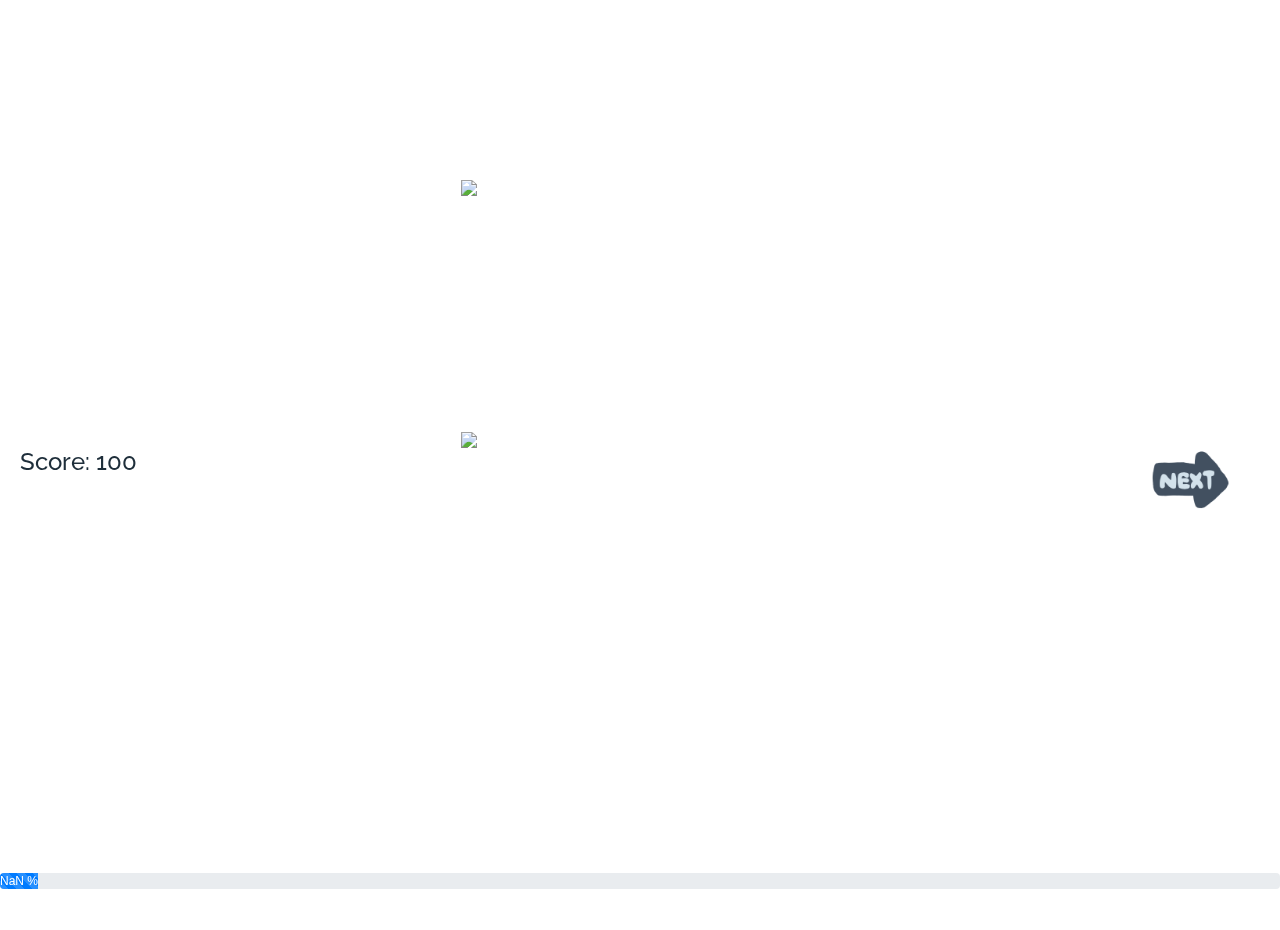
==== commit f171d628: "layout checked" ====
--- a/bear.html
+++ b/bear.html
@@ -19,16 +19,18 @@
 
 <body onLoad="JavaScript:checkRefresh();">
 
-    <div align="center" class="title" id="title">
-        <script>
-            loadCountry()
-        </script>
-    </div>
+    <div class="ctn">
+        <div align="center" class="title" id="title">
+            <script>
+                loadCountry()
+            </script>
+        </div>
 
-    <div id="forward" class="nextBtn" style="height: 100%; vertical-align: middle;">
-        <a onclick="openForm();" class="goButton">
-            <img id="next" src="forward.png" width="100" style="float: right; margin-right: 5%;">
-        </a>
+        <div id="forward" class="nextBtn">
+            <a onclick="openForm();" class="goButton">
+                <img id="next" src="forward.png" width="100" style="float: right; margin-right: 5%;">
+            </a>
+        </div>
     </div>
 
     <script type="text/javascript" src="task.js"></script>
@@ -55,6 +57,17 @@
         <!--
             Reference: https://www.earthday.org/the-climate-change-quiz/
         -->
+    </div>
+        <!--Progress Bar
+        source: https://www.tutorialrepublic.com/twitter-bootstrap-tutorial/bootstrap-progress-bars.php
+        -->
+    <div class="pb">
+        <div class="progress">
+            <div class="progress-bar progress-bar-striped" style="min-width: 20px;"></div>
+            <script type="text/javascript">
+                makeProgress();
+            </script>
+        </div>
     </div>
     <div class="popup">
         <div class="formPopup" id="popup1">
@@ -172,17 +185,7 @@
     </script>
 
 
-    <!--Progress Bar
-        source: https://www.tutorialrepublic.com/twitter-bootstrap-tutorial/bootstrap-progress-bars.php
-    -->
-    <div class="pb">
-        <div class="progress">
-            <div class="progress-bar progress-bar-striped" style="min-width: 20px;"></div>
-            <script type="text/javascript">
-                makeProgress();
-            </script>
-        </div>
-    </div>
+
 </body>
 
 </html>--- a/styleBear.css
+++ b/styleBear.css
@@ -24,11 +24,20 @@
     font-size: 36px;
 }
 
+.ctn {
+    height: 100%;
+    position: relative;
+}
 
 .nextBtn {
     vertical-align: middle;
+    margin: 0;
+    position: absolute;
+    top: 50%;
+    -ms-transform: translateY(-50%);
+    transform: translateY(-50%);
+    right: 3%;
 }
-
 
 .popup {
     position: relative;
@@ -37,10 +46,11 @@
 }
 
 .formPopup {
+    font-family: 'Raleway', sans-serif;
     display: none;
     position: fixed;
-    left: 50%;  
-    top: 30%;
+    left: 50%;
+    top: 20%;
     transform: translate(-50%, 5%);
     border: 3px solid #999999;
     z-index: 9;
@@ -55,7 +65,7 @@
 .formContainer .btn {
     padding: 12px 20px;
     border: none;
-    background-color: #8ebf42;
+    background-color: #1e2e3a;
     color: #fff;
     cursor: pointer;
     width: 100%;
@@ -68,37 +78,47 @@
     opacity: 1;
 }
 
-.pb{
-    margin: 40px;
-    bottom: 20%;
+.pb {
+    position: fixed;
+    margin: 0px;
+    top: 97%;
+    min-width: 100%;
 }
 
 .showScore {
-    top: 70%;
-    font-size: 30px;
+    top: 48%;
+    font-size: 24px;
     position: fixed;
     padding: 12px 20px;
     border: 10px;
-    background-color: #70a0c0;
-    color: rgb(156, 48, 48);
-    font-weight: bold;
+    border-color: #70a0c0;
+    font-family: 'Raleway', sans-serif;
+    color: #1e2e3a;
+    font-weight: 500;
 }
 
 
-.bear-ice{
+.bear-ice {
     text-align: center;
 }
 
-img{
-    width: 60%;
+img {
     margin: auto;
     display: block;
 }
-.bear{
+
+img.bear {
+    top: 20%;
+    left: 36%;
+    position: absolute;
+    z-index: -1;
+    max-width: 30%
+}
+
+img.ice {
+    top: 48%;
+    left: 36%;
+    position: absolute;
     z-index: -2;
-    width: 10%
-}
-.ice{
-    z-index: -1;
-    width: 20%;
+    max-width: 30%;
 }